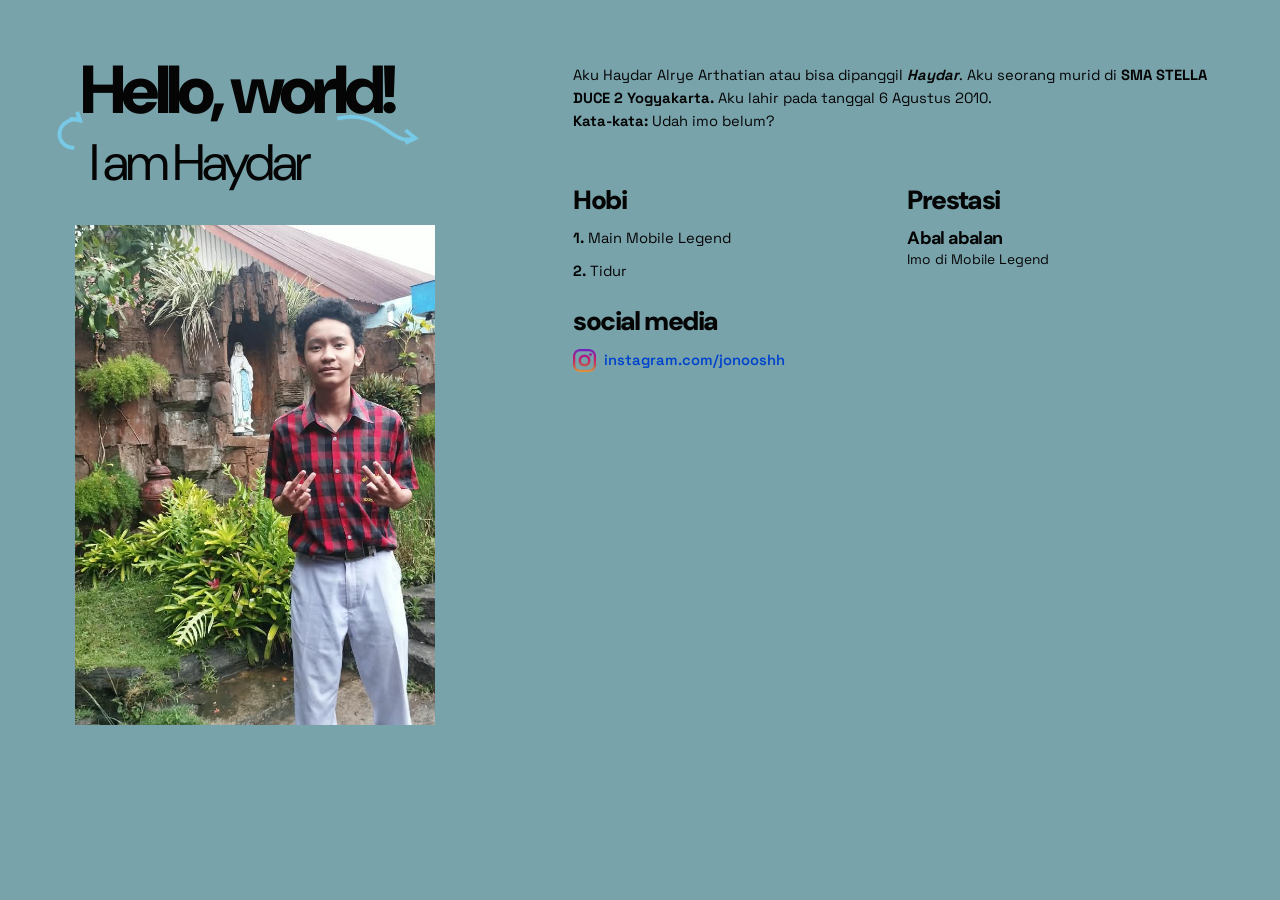
==== Haydar.html @ 23bf69bd "Add files via upload" ====
<!doctype html>
<html lang="en">
<head>
  <meta charset="utf-8">
  <meta name="viewport" content="width=device-width, initial-scale=1">
  <title>Hello, world! — I am Haydar</title>
  <link rel="stylesheet" href="style.css">
  <!-- Optional: replace or remove this Google Fonts import -->
  <link rel="preconnect" href="https://fonts.googleapis.com">
  <link rel="preconnect" href="https://fonts.gstatic.com" crossorigin>
  <link href="https://fonts.googleapis.com/css2?family=DM+Sans:wght@400;500;600;700;800;900&family=Space+Grotesk:wght@400;500;600;700&display=swap" rel="stylesheet">
</head>
<body>
  <main class="portfolio">
    <section class="left-column">
      <header class="brand">
        <div class="hello"><span class="hi">Hello, world!</span></div>
        <div class="wordmark"><span class="name">I am Haydar</span></div>
        <svg class="brand-arrows" viewBox="0 0 390 65" aria-hidden="true">
          <path d="M30 45 C10 45 8 16 35 15" fill="none" stroke="#77c9e6" stroke-width="4"/>
          <path d="M33 8 L36 17 L25 15" fill="none" stroke="#77c9e6" stroke-width="4"/>
          <path d="M300 15 C345 4 355 45 380 35" fill="none" stroke="#77c9e6" stroke-width="4"/>
          <path d="M370 27 L380 35 L370 40" fill="none" stroke="#77c9e6" stroke-width="4"/>
        </svg>
      </header>
      <div class="portrait-wrap">
        <div class="color-block"></div>
        <img class="portrait" src="Gambar/Haydar.jpeg" alt="Haydar.jpg">
      </div>
    </section>

    <section class="right-column">
      <div class="intro">
        <p>
          Aku Haydar Alrye Arthatian atau bisa dipanggil <strong><em>Haydar</em></strong>. Aku seorang murid di <strong>SMA STELLA DUCE 2 Yogyakarta.</strong> Aku lahir pada tanggal 6 Agustus 2010.<br>
          <strong>Kata-kata:</strong> Udah imo belum?
        </p>
      </div>

      <div class="content-grid">
        <div class="column-one">
          <section class="section education">
            <h2>Hobi</h2>
            <p><strong>1.</strong> Main Mobile Legend</p>
            <p><strong>2.</strong> Tidur</p>
          </section>

          

          <section class="section socials">
            <h2>social media</h2>
            <p>
              <img class="social-img" src="Gambar/instagram.png" alt="Instagram">
              <a href="https://www.instagram.com/jonooshh/" target="_blank" rel="noopener noreferrer">instagram.com/jonooshh</a>
            </p>
            
          </section>
        </div>

        <section class="section experience">
          <h2>Prestasi</h2>
          <article class="exp-entry"><div><h3>Abal abalan</h3><p>Imo di Mobile Legend 
        </section>
      </div>
    </section>
  </main>
</body>
</html>
---- style.css ----
/* Style the header */
.header {
background-color: #6C151E;
padding: 20px;

text-align: center;
}
 {
box-sizing: border-box;
}
body {
margin: 0;
}
.header {
background-color: red;
padding: 20px;
text-align: center;
}
/* size h1 */
.header h1 {
    font-size: 40px;
    margin: 0;
}
/* Style the top navigation bar */
.topnav {
    display: flex;
    justify-content: center;
    background-color: #983e3e;
}

.topnav a {
    display: block;
    color: #f2f2f2;
    text-align: center;
    padding: 14px 16px;
    text-decoration: none;
}

.topnav a:hover {
    background-color: #0095ff;
    color: rgb(255, 255, 255);
}
/* Area konten gambar di bawah topnav */
.content {
    display: flex;
    justify-content: center;
    padding: 20px;
}

.content img {
    max-width: 100%;
    width: 1500px; /* bisa kamu ubah sesuai ukuran yang diinginkan */
    height: auto;
    display: block;
    border-radius: 8px; /* opsional: biar sudut agak membulat */
}
:root {
  /* COLORS */
  --page: #78a3ab;          /* background */
  --ink: #050505;            /* main text */
  --accent-orange: #ff00d0;  
  --accent-yellow: #ffcf17;
  --accent-red: #ff252b;
  --accent-blue: #79c9e7;
  --date-gradient: linear-gradient(90deg, #ff4b32, #66c6e7);

  /* FONTS */
  --display-font: "DM Sans", sans-serif;
  --body-font: "Space Grotesk", sans-serif;

  /* FONT SIZES */
  --hi-size: clamp(2.8rem, 5.3vw, 4.4rem);
  --name-size: clamp(2.4rem, 4vw, 3.5rem);
  --heading-size: 1.65rem;
  --body-size: 0.92rem;
  --entry-title-size: 1.12rem;

  /* SPACING & GEOMETRY */
  --page-padding: clamp(24px, 5vw, 60px);
  --column-gap: clamp(28px, 5vw, 65px);
  --portrait-width: min(100%, 360px);
  --portrait-height: 500px;
  --portrait-radius: 0px;
  --scroll-ribbon-size: 2rem;
}

* { box-sizing: border-box; }
body {
  margin: 0;
  background: var(--page);
  color: var(--ink);
  font-family: var(--body-font);
  font-size: var(--body-size);
}
.portfolio {
  min-height: 100vh;
  padding: var(--page-padding);
  display: grid;
  grid-template-columns: minmax(330px, .82fr) minmax(490px, 1.18fr);
  gap: var(--column-gap);
  position: relative;
  overflow: hidden;
}
.left-column { min-width: 0; }
.brand {
  position: relative;
  z-index: 2;
  min-height: 175px;
  margin-left: -15px;
}
.hello { position: relative; }
.hi {
  display: block;
  font-family: var(--display-font);
  font-size: var(--hi-size);
  line-height: .9;
  font-weight: 900;
  letter-spacing: -.07em;
  white-space: nowrap;
  margin-left: 35px;
}
.here {
  position: absolute;
  left: 0;
  top: 48px;
  font-family: var(--display-font);
  font-weight: 800;
  font-size: 1.1rem;
}
.wordmark {
  display: flex;
  align-items: baseline;
  margin-left: 45px;
  margin-top: 8px;
  position: relative;
  z-index: 2;
}
.name {
  font-family: var(--display-font);
  font-size: var(--name-size);
  letter-spacing: -.06em;
  font-weight: 400;
}
.works {
  font-family: var(--display-font);
  font-weight: 900;
  font-size: 1.25rem;
  margin-left: 14px;
}
.brand-arrows {
  width: min(100%, 380px);
  position: absolute;
  left: 0;
  top: 44px;
  z-index: 1;
  overflow: visible;
}
.portrait-wrap {
  width: var(--portrait-width);
  height: var(--portrait-height);
  position: relative;
  margin-left: 15px;
  margin-top: -10px;
}
.color-block {
  position: absolute;
  inset: 0;
  background: linear-gradient(135deg, var(--accent-orange), var(--accent-yellow) 50%, #80d2ee);
}
.portrait-wrap::after {
  content: "";
  position: absolute;
  inset: 45% 0 0;
  background: linear-gradient(135deg, var(--accent-red), transparent 45%, var(--accent-blue));
  opacity: .55;
  mix-blend-mode: multiply;
  pointer-events: none;
}
.portrait {
  position: relative;
  z-index: 1;
  display: block;
  width: 100%;
  height: 100%;
  object-fit: cover;
  object-position: center;
  border-radius: var(--portrait-radius);
}

.right-column { min-width: 0; padding-top: 4px; }
.intro {
  max-width: 720px;
  margin-bottom: clamp(35px, 5vw, 55px);
  line-height: 1.55;
}
.intro p { margin: 0; }
.content-grid {
  display: grid;
  grid-template-columns: minmax(190px, .95fr) minmax(230px, 1.05fr);
  gap: clamp(28px, 4vw, 55px);
}
.section { margin-bottom: 28px; }
.section h2 {
  font-family: var(--display-font);
  font-size: var(--heading-size);
  font-weight: 900;
  letter-spacing: -.06em;
  margin: 0 0 15px;
  line-height: 1;
}
.entry { margin-bottom: 15px; }
.date {
  display: inline-block;
  background: var(--date-gradient);
  color: #fff;
  font-family: var(--display-font);
  font-weight: 800;
  font-size: .72rem;
  padding: 2px 5px;
  line-height: 1.25;
}
.entry h3, .exp-entry h3 {
  font-family: var(--display-font);
  font-size: var(--entry-title-size);
  font-weight: 700;
  letter-spacing: -.035em;
  line-height: 1.05;
  margin: 7px 0 2px;
}
.entry p, .exp-entry p { margin: 3px 0 0; line-height: 1.2; }
.skill-icons { display: flex; gap: 9px; }
.skill-icon {
  width: 44px; height: 44px;
  border-radius: 9px;
  background: var(--ink); color: var(--page);
  display: grid; place-items: center;
  font-family: var(--display-font);
  font-size: 1.35rem; font-weight: 900;
}
.skill-bars { display: flex; gap: 12px; margin-top: 12px; }
.skill-bars span {
  display: block; width: 44px; height: 6px;
  background: linear-gradient(90deg, var(--accent-blue) var(--level), var(--ink) var(--level));
  position: relative;
}
.skill-bars span::after {
  content: ""; position: absolute; left: calc(var(--level) - 6px);
  top: -3px; width: 12px; height: 12px;
  border-radius: 50%; background: var(--accent-red);
}
.socials p {
  display: flex;
  align-items: center;
  gap: 8px;
  margin: 7px 0;
  flex-wrap: nowrap;
}

.socials a {
  color: #0044cc;
  text-decoration: none;
  font-weight: 600;
  white-space: nowrap;
  transition: color 0.2s ease;
}

.socials a:hover {
  color: #ff252b;
  text-decoration: underline;
}

/* Gambar logo Instagram */
.social-img {
  width: 23px;
  height: 23px;
  object-fit: contain;
  border-radius: 6px;
  display: block;
  flex-shrink: 0;
}

.social-mark {
  width: 23px; height: 23px; border: 2px solid var(--ink);
  border-radius: 7px; display: inline-grid; place-items: center;
  font-size: 1.1rem; font-weight: 700;
}
.behance { background: var(--ink); color: var(--page); border-color: var(--ink); font-size: .7rem; }
.exp-entry { display: flex; gap: 8px; margin: 0 0 15px; align-items: flex-start; }
.plus { font-size: 1.2rem; line-height: 1.1; font-weight: 700; }
.exp-entry h3 { margin: 0; }
.exp-entry p { font-size: .86rem; }
.date.small { font-size: .62rem; padding: 1px 4px; margin-left: 4px; }
.scroll-ribbon {
  position: absolute;
  right: -80px;
  bottom: 45px;
  width: 340px;
  height: 95px;
  border-radius: 100px 100px 0 0;
  transform: rotate(-25deg);
  background: linear-gradient(90deg, var(--accent-red), var(--accent-orange), var(--accent-yellow), var(--accent-blue));
  display: flex; align-items: center; justify-content: center;
  font-size: 1.5rem;
}
.scroll-ribbon span { transform: rotate(-5deg); }

/* TABLET / MOBILE */
@media (max-width: 900px) {
  .portfolio { grid-template-columns: 1fr; overflow: visible; }
  .left-column { max-width: 500px; margin: 0 auto; width: 100%; }
  .portrait-wrap { margin: 0 auto; }
  .right-column { padding-top: 10px; }
  .scroll-ribbon { position: relative; right: auto; bottom: auto; margin: 25px -30px 0 auto; }
}
@media (max-width: 560px) {
  :root { --page-padding: 22px; --hi-size: 3.25rem; --name-size: 2.4rem; }
  .content-grid { grid-template-columns: 1fr; }
  .brand { min-height: 145px; margin-left: 0; }
  .hi { margin-left: 25px; }
  .here { top: 43px; font-size: .9rem; }
  .wordmark { margin-left: 30px; }
  .portrait-wrap { height: 440px; max-width: 100%; }
  .scroll-ribbon { width: 290px; font-size: 1.2rem; }
}
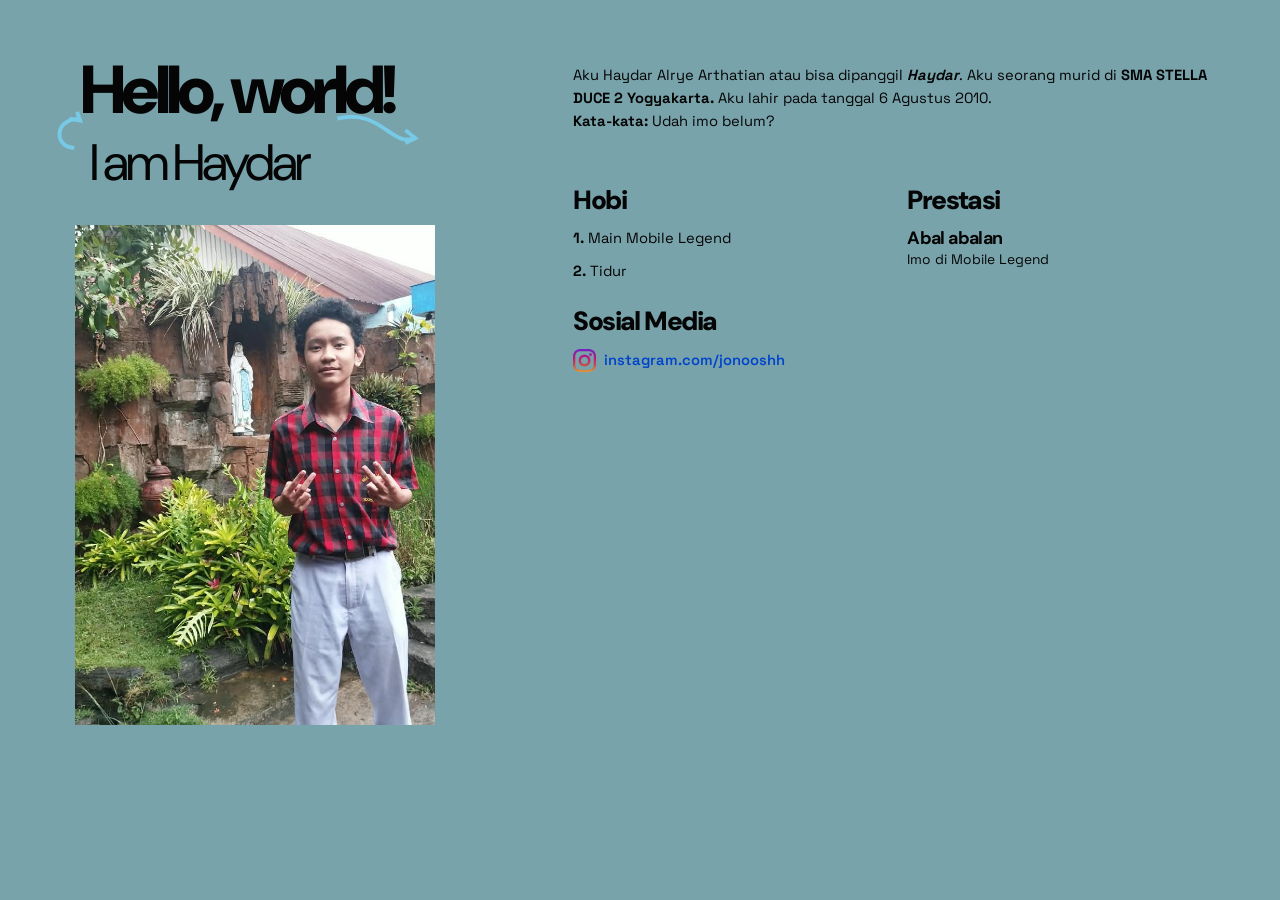
==== commit 2ce6d8a0: "Add files via upload" ====
--- a/Haydar.html
+++ b/Haydar.html
@@ -48,7 +48,7 @@
           
 
           <section class="section socials">
-            <h2>social media</h2>
+            <h2>Sosial Media</h2>
             <p>
               <img class="social-img" src="Gambar/instagram.png" alt="Instagram">
               <a href="https://www.instagram.com/jonooshh/" target="_blank" rel="noopener noreferrer">instagram.com/jonooshh</a>
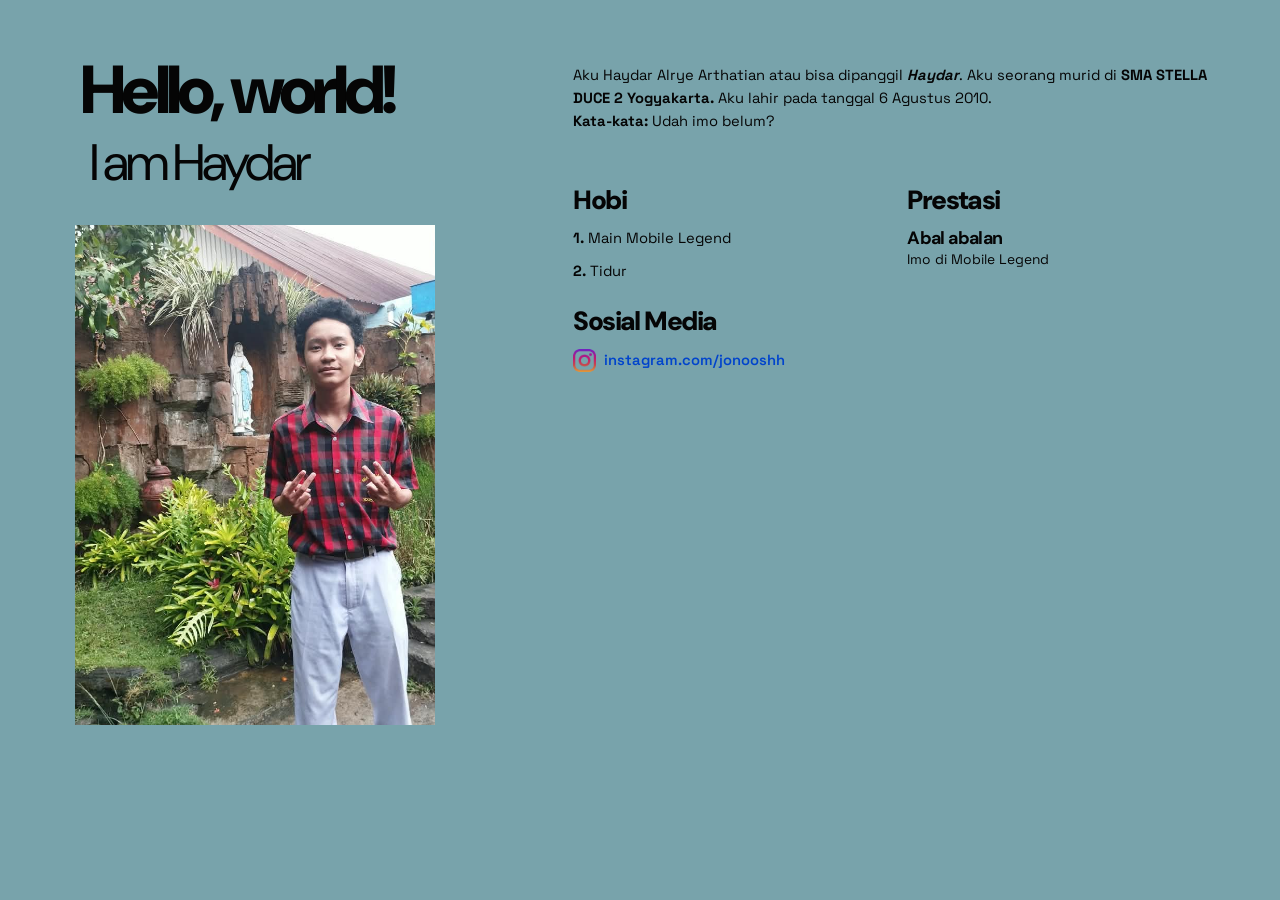
==== commit 5f0bc461: "Add files via upload" ====
--- a/Haydar.html
+++ b/Haydar.html
@@ -16,7 +16,7 @@
       <header class="brand">
         <div class="hello"><span class="hi">Hello, world!</span></div>
         <div class="wordmark"><span class="name">I am Haydar</span></div>
-        <svg class="brand-arrows" viewBox="0 0 390 65" aria-hidden="true">
+       
           <path d="M30 45 C10 45 8 16 35 15" fill="none" stroke="#77c9e6" stroke-width="4"/>
           <path d="M33 8 L36 17 L25 15" fill="none" stroke="#77c9e6" stroke-width="4"/>
           <path d="M300 15 C345 4 355 45 380 35" fill="none" stroke="#77c9e6" stroke-width="4"/>
--- a/style.css
+++ b/style.css
@@ -149,12 +149,7 @@
   margin-left: 14px;
 }
 .brand-arrows {
-  width: min(100%, 380px);
-  position: absolute;
-  left: 0;
-  top: 44px;
-  z-index: 1;
-  overflow: visible;
+  display: none;
 }
 .portrait-wrap {
   width: var(--portrait-width);
